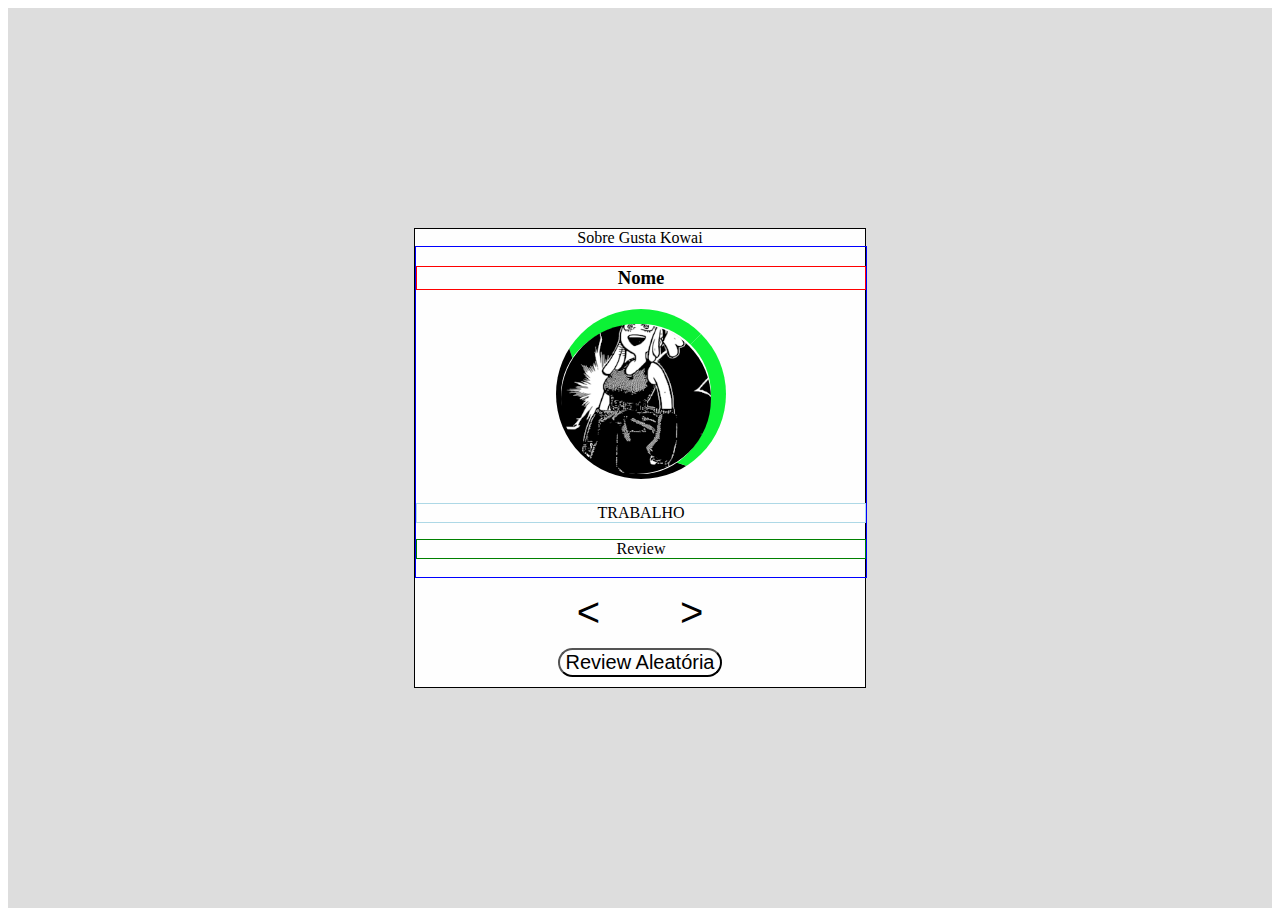
==== carrossel/minha-versão/index.html @ aecd6d84 "inicia a minha versão do projeto" ====
<!DOCTYPE html>
<html lang="en">
<head>
  <meta charset="UTF-8">
  <meta http-equiv="X-UA-Compatible" content="IE=edge">
  <meta name="viewport" content="width=device-width, initial-scale=1.0">
  <link rel="stylesheet" href="./mystyle.css">
  <title>Carrossel</title>
</head>
<body>
  <main>
    <div class="container">
      <div class="titulo">Sobre Gusta Kowai</div>
      <article class="review">
        <h3 id="autor">Nome</h3>
        <div class="img-cont">
          <img src="./hatsume.png" id="foto-pessoa" alt="">
        </div>  
        <p id="job">Trabalho</p>
        <p id="info">Review</p>
      </article>
      <div class="botoes">
        <button class="prev"><</button>
        <button class="next">></button>
      </div>
      <div class="random">
        <button class="random-btn">Review Aleatória</button>
      </div>
    </div>
  </main>  
<script src="./script.js"></script>
</body>
</html>
---- carrossel/minha-versão/mystyle.css ----
main {
  min-height: 100vh;
  display: grid;
  place-items: center;
  background-color: #dddddd;
}

.container{
  display: flex;
  border: 1px solid black;
  flex-direction: column;
  align-items: center;
  background-color: #fefefe;
  min-height: 50vh;
  min-width: 50vh;
  display: grid;
  place-items: center;  
}
.review{
  border: 1px solid blue;
  min-height: 100%;
  min-width: 100%;
  margin-left: auto;
  margin-right: auto;
}


.img-cont{
  position: relative;
  width: 150px;
  height: 150px;
  border-radius: 50%;
  margin: 0 auto;
  margin-bottom: 1.5rem;
  border-top: 15px solid rgb(12, 242, 54);
  border-right: 15px solid rgb(14, 244, 55);
  border-left: 5px solid black;
  border-bottom: 5px solid black;
}
#foto-pessoa {
  width: 100%;
  display: block;
  height: 100%;
  object-fit: cover;
  border-radius: 50%;
  position: relative;
  max-height: 150px;
  max-width: 150px;
}

#autor{
  border: 1px solid red;
  text-align: center;
}

#job{
  border:  1px solid lightblue;
  text-align: center;
  text-transform: uppercase;
}
#info{
  border: 1px solid green;
  text-align: center;
}

.botoes{
  margin-top: 10px;
  margin-bottom: 10px;
}
.prev,.next{
  border-radius: 50%;
  border-color: transparent;
  color: black;
  background-color: transparent;
  font-size: 40px;
  margin: 0 30px;
  position:relative;
}

.prev:hover,.next:hover{
  color: rgb(12, 242, 54);
  transition: ease 1.0s;
}
.prev:active{
  right: 15px;
}
.next:active{
  left: 15px;
}

.random-btn{
  margin-bottom: 10px;
  background-color: #fefefe;
  border-radius: 15px;
  font-size: 20px;
}
.random-btn:hover{
  border-color: rgb(12, 242, 54);
}
.random-btn:active{
  background-color: #dddddd;
}
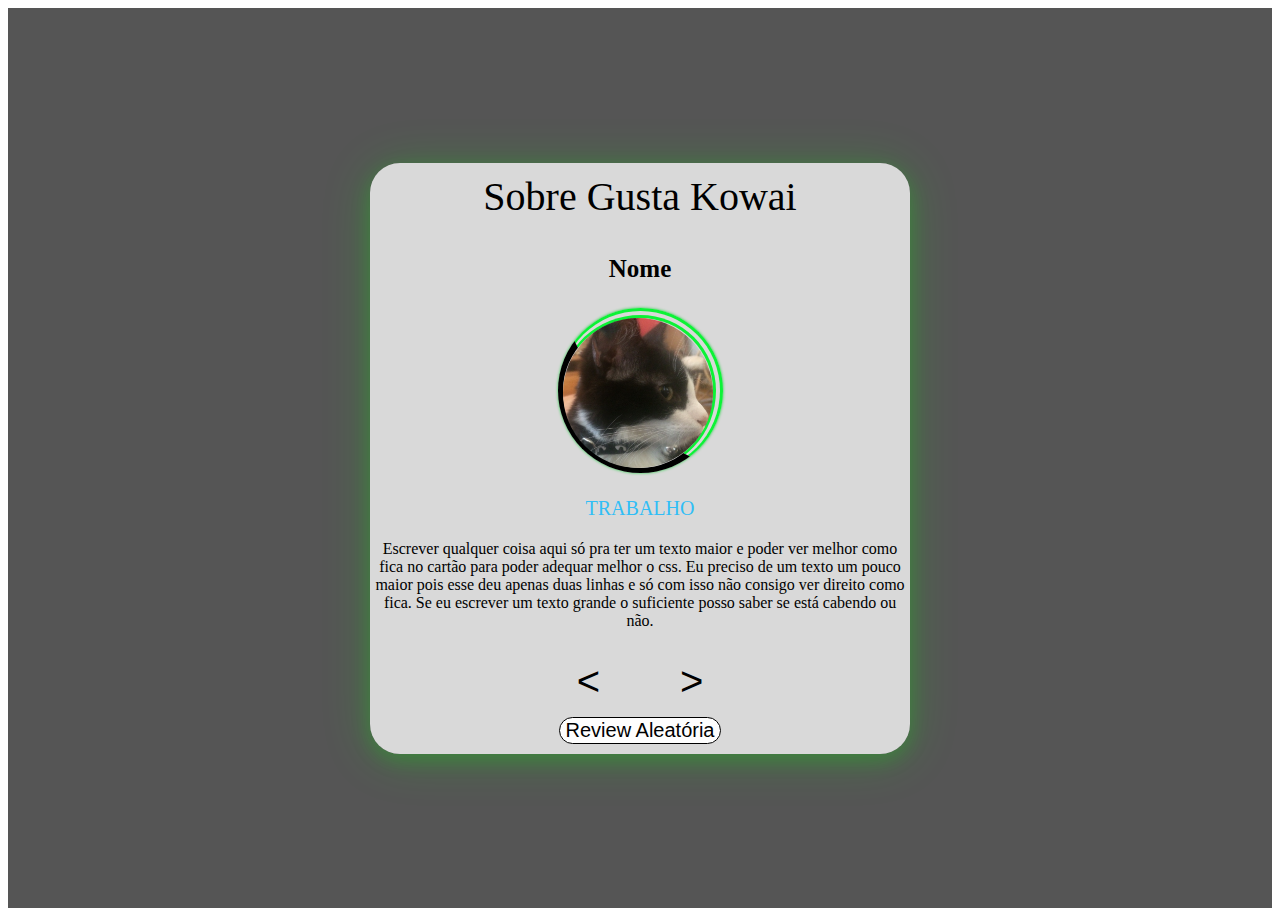
==== commit a10a38f1: "Ajustes no css" ====
--- a/carrossel/minha-versão/index.html
+++ b/carrossel/minha-versão/index.html
@@ -9,22 +9,23 @@
 </head>
 <body>
   <main>
+    <!--Container com as reviews-->
     <div class="container">
       <div class="titulo">Sobre Gusta Kowai</div>
       <article class="review">
         <h3 id="autor">Nome</h3>
         <div class="img-cont">
-          <img src="./hatsume.png" id="foto-pessoa" alt="">
+          <img src="./sushi.JPG" id="foto-pessoa" alt="">
         </div>  
         <p id="job">Trabalho</p>
-        <p id="info">Review</p>
+        <p id="info">Escrever qualquer coisa aqui só pra ter um texto maior e poder ver melhor como fica no cartão para poder adequar melhor o css. Eu preciso de um texto um pouco maior pois esse deu apenas duas linhas e só com isso não consigo ver direito como fica. Se eu escrever um texto grande o suficiente posso saber se está cabendo ou não.</p>
       </article>
       <div class="botoes">
         <button class="prev"><</button>
         <button class="next">></button>
       </div>
       <div class="random">
-        <button class="random-btn">Review Aleatória</button>
+        <button class="random-btn" onclick="aleatorio()" onmouseover="mouseOver(this)" onmouseleave="mouseLeave(this)">Review Aleatória</button>
       </div>
     </div>
   </main>  
--- a/carrossel/minha-versão/mystyle.css
+++ b/carrossel/minha-versão/mystyle.css
@@ -1,24 +1,33 @@
+:root{
+  --cor-base-1: rgb(12, 242, 54);
+  --cor-base-2: rgb(22, 208, 56);
+  --cor-base-3: rgb(29, 129, 47);
+  --cor-base-4: rgb(35, 89, 45);
+  --cor-base-5: rgb(25, 75, 34);
+}
+
 main {
   min-height: 100vh;
   display: grid;
   place-items: center;
-  background-color: #dddddd;
+  background-color: #555555;
 }
 
 .container{
   display: flex;
-  border: 1px solid black;
   flex-direction: column;
   align-items: center;
-  background-color: #fefefe;
+  background-color: rgba(250, 250, 250, 0.8);
   min-height: 50vh;
   min-width: 50vh;
+  max-width: 60vh;
   display: grid;
-  place-items: center;  
+  place-items: center;
+  box-shadow: 0 4px 50px 0 rgba(0, 255, 0, 0.2), 0 6px 20px 0 rgba(0, 255, 0, 0.19);
+  border-radius: 30px;
 }
 .review{
-  border: 1px solid blue;
-  min-height: 100%;
+    min-height: 100%;
   min-width: 100%;
   margin-left: auto;
   margin-right: auto;
@@ -32,10 +41,11 @@
   border-radius: 50%;
   margin: 0 auto;
   margin-bottom: 1.5rem;
-  border-top: 15px solid rgb(12, 242, 54);
-  border-right: 15px solid rgb(14, 244, 55);
+  border-top: 10px double var(--cor-base-1);
+  border-right: 10px double var(--cor-base-1);
   border-left: 5px solid black;
   border-bottom: 5px solid black;
+  box-shadow: 0 0 3px var(--cor-base-2);
 }
 #foto-pessoa {
   width: 100%;
@@ -48,18 +58,23 @@
   max-width: 150px;
 }
 
+.titulo{
+  margin: 10px;
+  font-size: 40px;
+}
+
 #autor{
-  border: 1px solid red;
   text-align: center;
+  font-size: 25px;
 }
 
 #job{
-  border:  1px solid lightblue;
   text-align: center;
   text-transform: uppercase;
+  font-size: 20px;
+  color: rgb(49, 190, 246);
 }
 #info{
-  border: 1px solid green;
   text-align: center;
 }
 
@@ -78,14 +93,15 @@
 }
 
 .prev:hover,.next:hover{
-  color: rgb(12, 242, 54);
+  color: var(--cor-base-1);
+  text-shadow: 0 0 3px var(--cor-base-1);
   transition: ease 1.0s;
 }
 .prev:active{
-  right: 15px;
+  right: 5px;
 }
 .next:active{
-  left: 15px;
+  left: 5px;
 }
 
 .random-btn{
@@ -93,10 +109,14 @@
   background-color: #fefefe;
   border-radius: 15px;
   font-size: 20px;
+  border: 1px solid;
 }
 .random-btn:hover{
-  border-color: rgb(12, 242, 54);
+  box-shadow: 0 0 8px var(--cor-base-1);
+  transition: ease 0.5s;
 }
+
 .random-btn:active{
   background-color: #dddddd;
+  box-shadow: 0 0 15px var(--cor-base-1);
 }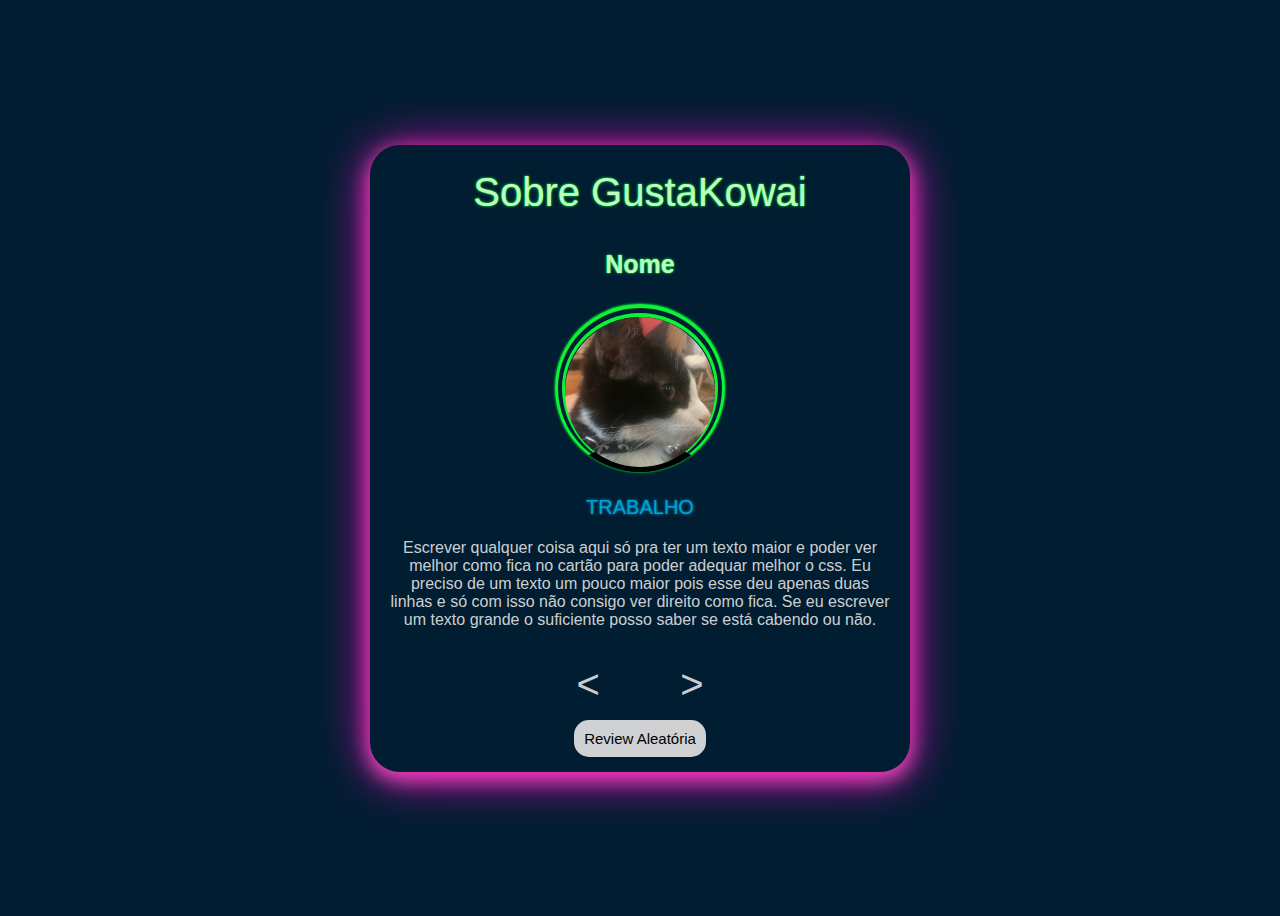
==== commit c964385a: "Arrumada nas cores neon" ====
--- a/carrossel/minha-versão/index.html
+++ b/carrossel/minha-versão/index.html
@@ -11,7 +11,7 @@
   <main>
     <!--Container com as reviews-->
     <div class="container">
-      <div class="titulo">Sobre Gusta Kowai</div>
+      <div class="titulo">Sobre GustaKowai</div>
       <article class="review">
         <h3 id="autor">Nome</h3>
         <div class="img-cont">
--- a/carrossel/minha-versão/mystyle.css
+++ b/carrossel/minha-versão/mystyle.css
@@ -4,26 +4,35 @@
   --cor-base-3: rgb(29, 129, 47);
   --cor-base-4: rgb(35, 89, 45);
   --cor-base-5: rgb(25, 75, 34);
+  --cor-drk-bl: #001d31;
+  --cor-neon-1:#00be67;
+  --cor-neon-2: #00a1d5;
+  --cor-neon-3: #2b0e66;
+  --cor-neon-4: #f500bd;
+  --cor-neon-5: #ff86c9;
+  --cor-wht-grn: rgba(214, 255, 216, 0.9);
 }
-
+body{
+  background-color: var(--cor-drk-bl);
+  font-family:  Arial, sans-serif;
+}
 main {
   min-height: 100vh;
   display: grid;
   place-items: center;
-  background-color: #555555;
 }
 
 .container{
   display: flex;
   flex-direction: column;
   align-items: center;
-  background-color: rgba(250, 250, 250, 0.8);
+  background-color: var(--cor-drk-bl);
   min-height: 50vh;
   min-width: 50vh;
   max-width: 60vh;
   display: grid;
   place-items: center;
-  box-shadow: 0 4px 50px 0 rgba(0, 255, 0, 0.2), 0 6px 20px 0 rgba(0, 255, 0, 0.19);
+  box-shadow: 0 4px 50px 0 var(--cor-neon-4), 0 6px 20px 0 var(--cor-neon-5);
   border-radius: 30px;
 }
 .review{
@@ -41,11 +50,11 @@
   border-radius: 50%;
   margin: 0 auto;
   margin-bottom: 1.5rem;
-  border-top: 10px double var(--cor-base-1);
+  border-top: 13px double var(--cor-base-1);
   border-right: 10px double var(--cor-base-1);
-  border-left: 5px solid black;
+  border-left: 10px double var(--cor-base-1);
   border-bottom: 5px solid black;
-  box-shadow: 0 0 3px var(--cor-base-2);
+  box-shadow: 0px 0px 1px var(--cor-base-1), 0px 0px 3px var(--cor-base-1);
 }
 #foto-pessoa {
   width: 100%;
@@ -60,22 +69,31 @@
 
 .titulo{
   margin: 10px;
+  margin-top: 25px;
   font-size: 40px;
+  font-family: 'Trebuchet MS', 'Lucida Sans Unicode', 'Lucida Grande', 'Lucida Sans', Arial, sans-serif;
+  color: var(--cor-wht-grn);
+  text-shadow: 0px 0px 1px var(--cor-base-1), 0px 0px 3px var(--cor-base-1);
 }
 
 #autor{
   text-align: center;
   font-size: 25px;
+  color: var(--cor-wht-grn);
+  text-shadow: 0px 0px 1px var(--cor-base-1), 0px 0px 3px var(--cor-base-1);
 }
 
 #job{
   text-align: center;
   text-transform: uppercase;
   font-size: 20px;
-  color: rgb(49, 190, 246);
+  color:var(--cor-neon-2);
+  text-shadow: 0 0 3px var(--cor-neon-2);
 }
 #info{
   text-align: center;
+  color:rgba(230, 230, 230, 0.9);
+  margin: 20px;
 }
 
 .botoes{
@@ -85,11 +103,12 @@
 .prev,.next{
   border-radius: 50%;
   border-color: transparent;
-  color: black;
+  color: rgba(230, 230, 230, 0.9);
   background-color: transparent;
   font-size: 40px;
   margin: 0 30px;
   position:relative;
+  cursor: pointer;
 }
 
 .prev:hover,.next:hover{
@@ -105,18 +124,21 @@
 }
 
 .random-btn{
-  margin-bottom: 10px;
-  background-color: #fefefe;
+  margin-bottom: 15px;
+  background-color: rgba(230, 230, 230, 0.9);
   border-radius: 15px;
-  font-size: 20px;
-  border: 1px solid;
+  font-size: 15px;
+  border: 0px solid;
+  cursor: pointer;
+  padding: 10px;
 }
 .random-btn:hover{
   box-shadow: 0 0 8px var(--cor-base-1);
   transition: ease 0.5s;
+  background-color: var(--cor-wht-grn);
 }
 
 .random-btn:active{
-  background-color: #dddddd;
+  background-color: rgba(230, 230, 230, 0.9);
   box-shadow: 0 0 15px var(--cor-base-1);
 }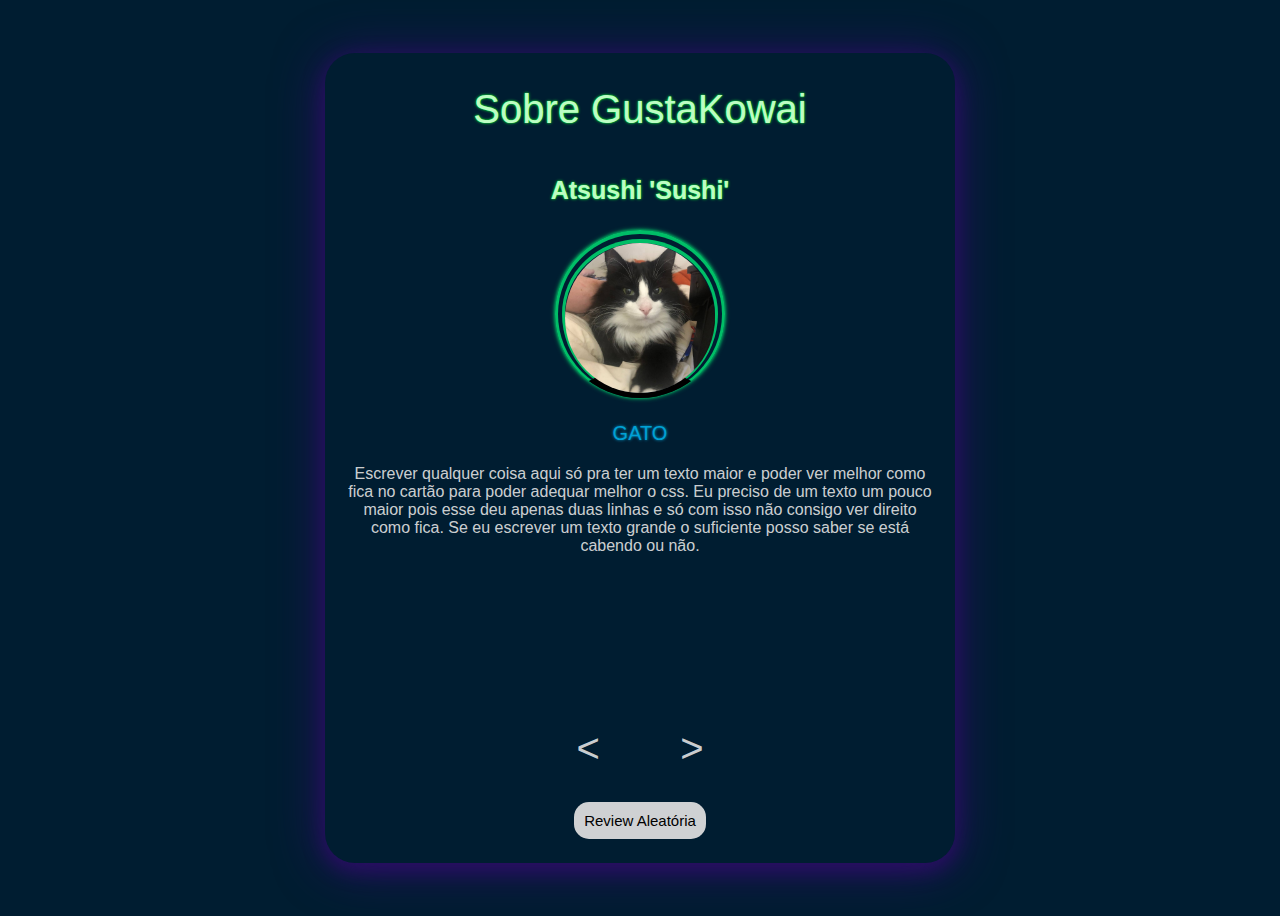
==== commit d81683f8: "Adiciona o JS completo e acerta detalhes do css" ====
--- a/carrossel/minha-versão/index.html
+++ b/carrossel/minha-versão/index.html
@@ -13,11 +13,11 @@
     <div class="container">
       <div class="titulo">Sobre GustaKowai</div>
       <article class="review">
-        <h3 id="autor">Nome</h3>
-        <div class="img-cont">
-          <img src="./sushi.JPG" id="foto-pessoa" alt="">
+        <h3 id="autor">Atsushi 'Sushi'</h3>
+        <div class="img-cont" id = "bordafoto">
+          <img src="./sushi.jpeg" id="foto-pessoa" alt="">
         </div>  
-        <p id="job">Trabalho</p>
+        <p id="job">Gato</p>
         <p id="info">Escrever qualquer coisa aqui só pra ter um texto maior e poder ver melhor como fica no cartão para poder adequar melhor o css. Eu preciso de um texto um pouco maior pois esse deu apenas duas linhas e só com isso não consigo ver direito como fica. Se eu escrever um texto grande o suficiente posso saber se está cabendo ou não.</p>
       </article>
       <div class="botoes">
@@ -25,7 +25,7 @@
         <button class="next">></button>
       </div>
       <div class="random">
-        <button class="random-btn" onclick="aleatorio()" onmouseover="mouseOver(this)" onmouseleave="mouseLeave(this)">Review Aleatória</button>
+        <button class="random-btn" >Review Aleatória</button>
       </div>
     </div>
   </main>  
--- a/carrossel/minha-versão/mystyle.css
+++ b/carrossel/minha-versão/mystyle.css
@@ -27,16 +27,22 @@
   flex-direction: column;
   align-items: center;
   background-color: var(--cor-drk-bl);
-  min-height: 50vh;
-  min-width: 50vh;
-  max-width: 60vh;
+  height: 90vh;
+  width: 70vh;
   display: grid;
   place-items: center;
-  box-shadow: 0 4px 50px 0 var(--cor-neon-4), 0 6px 20px 0 var(--cor-neon-5);
+  box-shadow: 0 4px 50px 0 var(--cor-neon-3), 0 6px 20px 0 var(--cor-neon-3);
   border-radius: 30px;
 }
+
+.container:hover{
+  transition: ease 1.0s;
+  border: 0;
+  box-shadow: 0 4px 50px 0 var(--cor-neon-4), 0 6px 20px 0 var(--cor-neon-5);
+}
+
 .review{
-    min-height: 100%;
+  min-height: 100%;
   min-width: 100%;
   margin-left: auto;
   margin-right: auto;
@@ -54,7 +60,7 @@
   border-right: 10px double var(--cor-base-1);
   border-left: 10px double var(--cor-base-1);
   border-bottom: 5px solid black;
-  box-shadow: 0px 0px 1px var(--cor-base-1), 0px 0px 3px var(--cor-base-1);
+  box-shadow: 0px 0px 5px var(--cor-base-1), 0px 0px 3px var(--cor-base-1);
 }
 #foto-pessoa {
   width: 100%;
@@ -81,6 +87,7 @@
   font-size: 25px;
   color: var(--cor-wht-grn);
   text-shadow: 0px 0px 1px var(--cor-base-1), 0px 0px 3px var(--cor-base-1);
+  text-transform: capitalize;
 }
 
 #job{
@@ -94,6 +101,7 @@
   text-align: center;
   color:rgba(230, 230, 230, 0.9);
   margin: 20px;
+  height: 200px;
 }
 
 .botoes{
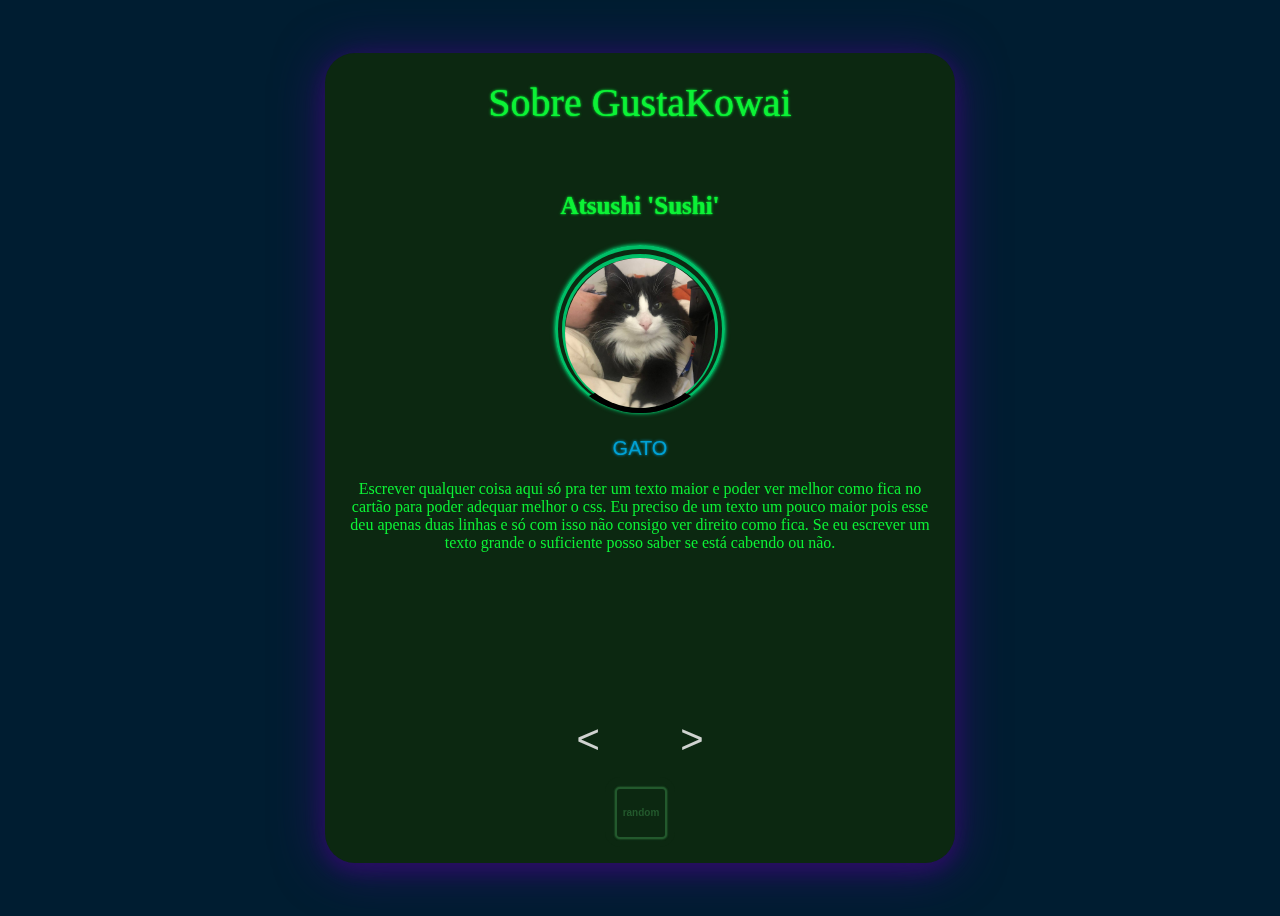
==== commit 86ad25cc: "Adiciona um cubo no lugar do botão aleatorio" ====
--- a/carrossel/minha-versão/index.html
+++ b/carrossel/minha-versão/index.html
@@ -25,7 +25,16 @@
         <button class="next">></button>
       </div>
       <div class="random">
-        <button class="random-btn" >Review Aleatória</button>
+        <button class="random-btn" >
+          <div class="cube">
+            <div class="face face--front">random</div>
+            <div class="face face--right">2</div>
+            <div class="face face--back">6</div>
+            <div class="face face--left">5</div>
+            <div class="face face--top">3</div>
+            <div class="face face--bottom">4</div>
+          </div>
+        </button>
       </div>
     </div>
   </main>  
--- a/carrossel/minha-versão/mystyle.css
+++ b/carrossel/minha-versão/mystyle.css
@@ -11,6 +11,7 @@
   --cor-neon-4: #f500bd;
   --cor-neon-5: #ff86c9;
   --cor-wht-grn: rgba(214, 255, 216, 0.9);
+  --cor-console-bkgr: rgb(12, 40, 17);
 }
 body{
   background-color: var(--cor-drk-bl);
@@ -26,7 +27,7 @@
   display: flex;
   flex-direction: column;
   align-items: center;
-  background-color: var(--cor-drk-bl);
+  background-color: var(--cor-console-bkgr);
   height: 90vh;
   width: 70vh;
   display: grid;
@@ -77,16 +78,18 @@
   margin: 10px;
   margin-top: 25px;
   font-size: 40px;
-  font-family: 'Trebuchet MS', 'Lucida Sans Unicode', 'Lucida Grande', 'Lucida Sans', Arial, sans-serif;
-  color: var(--cor-wht-grn);
+  font-family: Consolas;
+  color: var(--cor-base-1);
   text-shadow: 0px 0px 1px var(--cor-base-1), 0px 0px 3px var(--cor-base-1);
 }
 
 #autor{
   text-align: center;
   font-size: 25px;
-  color: var(--cor-wht-grn);
+  margin-top: 55px;
+  color: var(--cor-base-1);
   text-shadow: 0px 0px 1px var(--cor-base-1), 0px 0px 3px var(--cor-base-1);
+  font-family: Consolas;
   text-transform: capitalize;
 }
 
@@ -99,9 +102,10 @@
 }
 #info{
   text-align: center;
-  color:rgba(230, 230, 230, 0.9);
+  color:var(--cor-base-1);
   margin: 20px;
   height: 200px;
+  font-family: Consolas;
 }
 
 .botoes{
@@ -133,20 +137,101 @@
 
 .random-btn{
   margin-bottom: 15px;
-  background-color: rgba(230, 230, 230, 0.9);
+  background-color: var(--cor-console-bkgr);
   border-radius: 15px;
   font-size: 15px;
   border: 0px solid;
   cursor: pointer;
   padding: 10px;
 }
-.random-btn:hover{
+.random-btn:hover .face{
+  transition: ease 1.5s;
+  border: 2px solid var(--cor-base-2);
+  box-shadow: 0 0 2px var(--cor-base-2);
+  color: var(--cor-base-2);
+
+}
+
+.random-btn:active .face{
+  transition: ease-out 0.2s;
   box-shadow: 0 0 8px var(--cor-base-1);
-  transition: ease 0.5s;
-  background-color: var(--cor-wht-grn);
-}
-
-.random-btn:active{
-  background-color: rgba(230, 230, 230, 0.9);
-  box-shadow: 0 0 15px var(--cor-base-1);
-}+  border-color: var(--cor-base-1);
+  color: var(--cor-base-1);
+  text-shadow: 0 0 3px var(--cor-base-1);
+}
+
+/*cubo rodando*/
+
+body {
+  display: flex;
+  align-items: center;
+  justify-content: center;
+  min-height: 100vh;
+  perspective: 1500px;
+}
+
+.cube {
+  width: 50px;
+  height: 50px;
+  transform-style: preserve-3d;
+}
+
+
+.cube:hover{
+  animation: rotate 4s infinite;  
+}
+
+.face {
+  background: linear-gradient(45deg, rgb(12, 40, 17), rgb(12, 40, 17));
+  border: 2px solid var(--cor-base-4);
+  border-radius: 5px;
+  display: flex;
+  align-items: center;
+  justify-content: center;
+  box-shadow: 0 0 2px var(--cor-base-4);
+  
+
+  font-size: 30;
+  font-weight: bold;
+  color: var(--cor-base-4);
+
+  width: 48px;
+  height: 48px;
+  position: absolute;
+}
+
+.face--front {
+  transform: translateZ(25px);
+  font-size: 10px;
+}
+
+.face--right {
+  transform: rotateY(90deg) translateZ(25px);
+}
+
+.face--back {
+  transform: rotateY(180deg) translateZ(25px);
+}
+
+.face--left {
+  transform: rotateY(-90deg) translateZ(25px);
+}
+
+.face--top {
+  transform: rotateX(90deg) translateZ(25px);
+}
+
+.face--bottom {
+  transform: rotateX(-90deg) translateZ(25px);
+}
+
+@keyframes rotate {
+  from {
+    transform: rotateX(0deg) rotateY(0deg);
+  }
+
+  to {
+    transform: rotateX(360deg) rotateY(360deg);
+  }
+
+}
